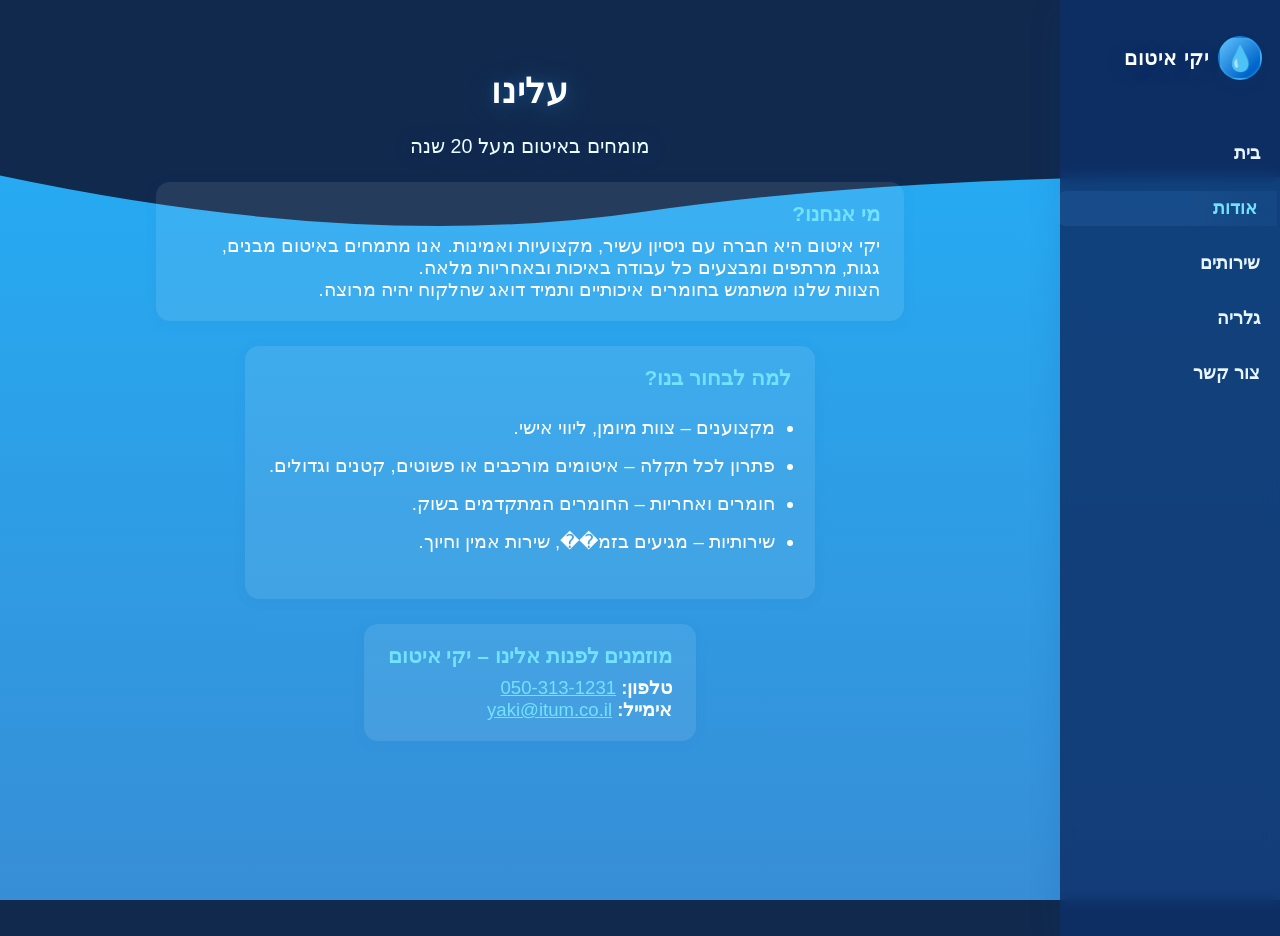
==== about.html @ 71afab2a "Add about.html for company information and contact This file contains the HTML structure and styling" ====
<!DOCTYPE html>
<html lang="he" dir="rtl">
<head>
  <meta charset="UTF-8" />
  <meta name="viewport" content="width=device-width, initial-scale=1.0" />
  <title>אודות - יקי איטום</title>
  <style>
    html,body{height:100%;}
    body {
      margin: 0;
      min-height: 100vh;
      font-family: "Segoe UI", Arial, sans-serif;
      display: flex;
      background: #11294d;
      overflow-x: hidden;
    }
    .waves-bg {position: fixed;inset: 0;width:100vw;height:100vh;z-index:0;pointer-events:none;}
    .side-menu {width:220px;background:rgba(13,48,104,0.85);backdrop-filter:blur(7px);box-shadow:0 8px 32px rgba(20,60,131,0.12);min-height:100vh;display:flex;flex-direction:column;align-items:flex-start;padding:36px 0 0 0;z-index:2;position:relative;}
    .logo-side {display:flex;align-items:center;gap:9px;color:#fff;font-size:1.25em;font-weight:bold;margin:0 0 40px 0;padding-right:18px;letter-spacing:1px;text-shadow:0 4px 23px #024a9b38;}
    .logo-icon-side{width:40px;height:40px;background:linear-gradient(135deg,#63c6ff 0%, #0066cc 80%);border-radius:50%;display:flex;align-items:center;justify-content:center;color:#fff;font-size:1.22em;border:2px solid #31bbff45;}
    .side-nav-links{list-style:none;width:100%;padding:0 0 0 6px;margin-bottom:35px;}
    .side-nav-links li{margin-bottom:20px;}
    .side-nav-links a{color:#e8f6ff;text-decoration:none;font-weight:600;font-size:1.1em;padding:7px 20px 7px 8px;border-radius:9px 0 0 9px;display:flex;align-items:center;transition:background 0.28s, color 0.24s;}
    .side-nav-links .active,.side-nav-links a:hover{color:#73e2ff;background:linear-gradient(90deg,rgba(74,157,239,0.12) 60%,rgba(74,157,239,0.06) 95%);transform:translateX(-3px);}
    .main-section{flex:1;min-height:100vh;z-index:1;display:flex;flex-direction:column;align-items:center;justify-content:flex-start;padding:0 16px;}
    h1 {
      color: #fff;
      margin: 70px 0 24px;
      font-size: 2.2em;
      font-weight: bold;
      text-shadow: 0 2px 26px #46b8f668, 0 0 7px #1892fd38;
      letter-spacing: .8px;
      position: relative;
      animation: fadeIn 1.1s;
    }
    @keyframes fadeIn {from{opacity:0;transform:translateY(40px);} to{opacity:1;transform:translateY(0);}}
    .subtitle {font-size: 1.23em; color: #eaffff; text-align: center; margin-bottom: 24px;text-shadow:0 1px 20px #0e5ec257;}
    .about-section {
      background:rgba(255,255,255,0.09);
      border-radius:14px;
      padding:20px 24px;
      margin-bottom:25px;
      box-shadow: 0 2px 14px #0e5ec210;
      max-width: 700px;
      color:#fff;
      font-size: 1.16em;
    }
    .about-section h2 { color: #73e2ff;font-size:1.13em;margin-bottom:9px;margin-top: 0; }
    @media (max-width: 1100px) {.side-menu{width:160px;}.logo-side{font-size:1em;}}
    @media (max-width: 800px) {
      body{ flex-direction: column;}
      .side-menu{position:relative;flex-direction:row;width:100vw;min-height:unset;height:66px;padding:0 12px;align-items:center;justify-content:flex-start;box-shadow:0 4px 20px #003a8033;}
      .logo-side{margin:0 13px 0 0;}
      .side-nav-links{display:flex;flex-direction:row;gap:12px;margin-bottom:0;}
      .side-nav-links li{margin-bottom:0;}
      .main-section{padding:0;}
      h1{font-size:1.3em;}
    }
  </style>
</head>
<body>
  <div class="waves-bg">
    <svg viewBox="0 0 1800 880" width="100%" height="100%" preserveAspectRatio="none">
      <defs>
        <linearGradient id="dynamicBlueGrad" x1="0" y1="0" x2="0" y2="1">
          <stop offset="0%" stop-color="#309dfd">
            <animate attributeName="stop-color" values="#309dfd;#1bb8e6;#227cf0;#309dfd" dur="8s" repeatCount="indefinite"/>
          </stop>
          <stop offset="100%" stop-color="#1767a7">
            <animate attributeName="stop-color" values="#1767a7;#52affe;#227cf0;#1767a7" dur="7s" repeatCount="indefinite"/>
          </stop>
        </linearGradient>
      </defs>
      <path d="M0,180 Q500,280 900,170 T1800,140 V880 H0 Z"
        fill="url(#dynamicBlueGrad)">
        <animate attributeName="d"
          values="M0,180 Q500,280 900,170 T1800,140 V880 H0 Z;M0,160 Q520,200 900,260 T1800,220 V880 H0 Z;M0,220 Q450,320 900,170 T1800,200 V880 H0 Z;M0,180 Q500,280 900,170 T1800,140 V880 H0 Z"
          dur="9s"
          repeatCount="indefinite" />
      </path>
    </svg>
  </div>
  <aside class="side-menu">
    <div class="logo-side">
      <div class="logo-icon-side">💧</div>
      יקי איטום
    </div>
    <ul class="side-nav-links">
      <li><a href="index.html">בית</a></li>
      <li><a href="about.html" class="active">אודות</a></li>
      <li><a href="services.html">שירותים</a></li>
      <li><a href="gallery.html">גלריה</a></li>
      <li><a href="contact.html">צור קשר</a></li>
    </ul>
  </aside>
  <main class="main-section">
      <h1>עלינו</h1>
      <div class="subtitle">מומחים באיטום מעל 20 שנה</div>
      <div class="about-section">
        <h2>מי אנחנו?</h2>
        יקי איטום היא חברה עם ניסיון עשיר, מקצועיות ואמינות. אנו מתמחים באיטום מבנים, גגות, מרתפים ומבצעים כל עבודה באיכות ובאחריות מלאה.<br>
        הצוות שלנו משתמש בחומרים איכותיים ותמיד דואג שהלקוח יהיה מרוצה.
      </div>
      <div class="about-section">
        <h2>למה לבחור בנו?</h2>
        <ul style="padding-right:16px;line-height:2.05;">
          <li>מקצוענים – צוות מיומן, ליווי אישי.</li>
          <li>פתרון לכל תקלה – איטומים מורכבים או פשוטים, קטנים וגדולים.</li>
          <li>חומרים ואחריות – החומרים המתקדמים בשוק.</li>
          <li>שירותיות – מגיעים בזמ��, שירות אמין וחיוך.</li>
        </ul>
      </div>
      <div class="about-section">
        <h2>מוזמנים לפנות אלינו – יקי איטום</h2>
        <b>טלפון:</b> <a href="tel:0503131231" style="color:#73e2ff">050-313-1231</a><br>
        <b>אימייל:</b> <a href="mailto:yaki@itum.co.il" style="color:#73e2ff">yaki@itum.co.il</a>
      </div>
  </main>
</body>
</html>
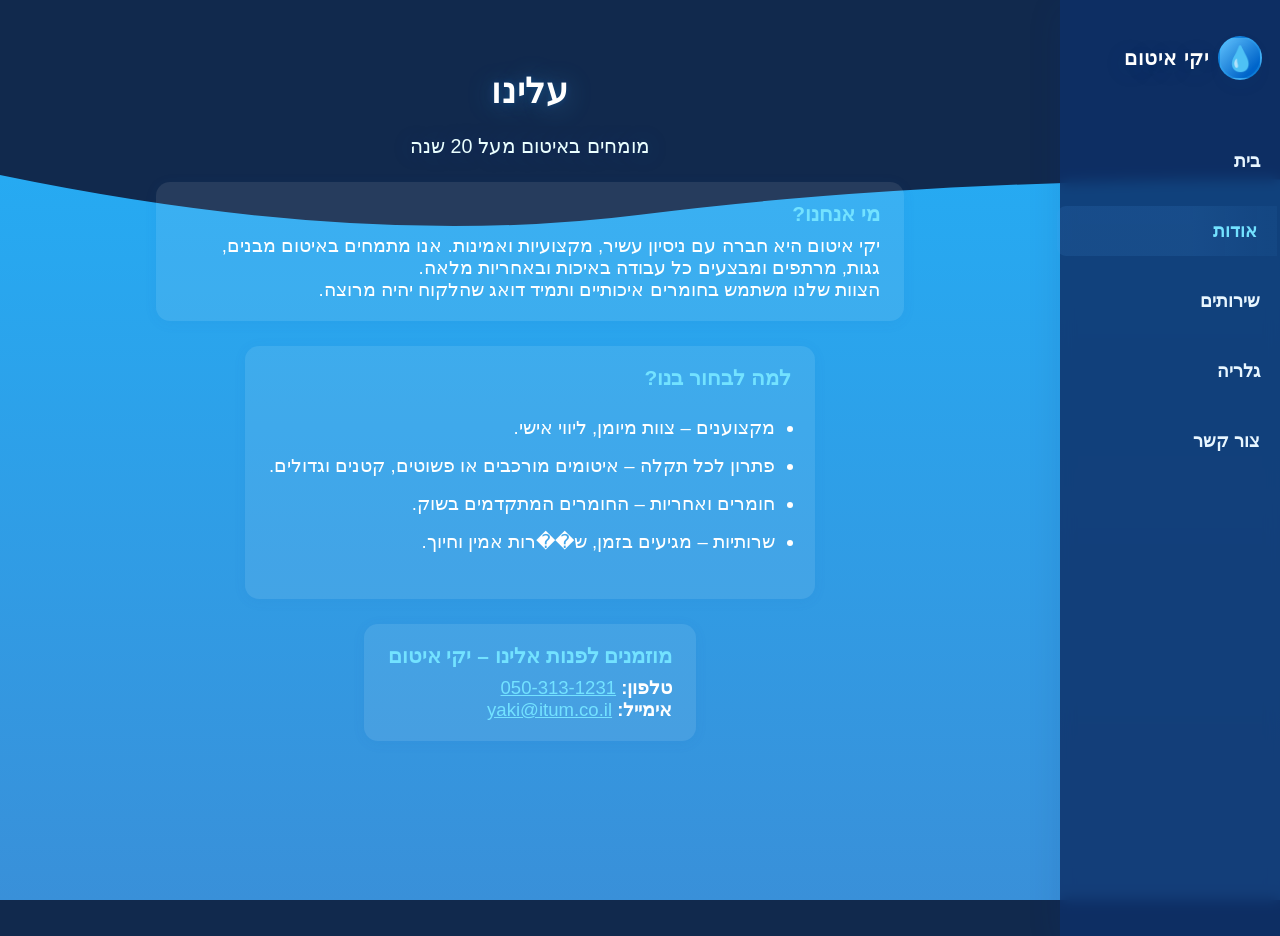
==== commit 32848730: "Refactor CSS styles for consistency and clarity" ====
--- a/about.html
+++ b/about.html
@@ -6,15 +6,8 @@
   <title>אודות - יקי איטום</title>
   <style>
     html,body{height:100%;}
-    body {
-      margin: 0;
-      min-height: 100vh;
-      font-family: "Segoe UI", Arial, sans-serif;
-      display: flex;
-      background: #11294d;
-      overflow-x: hidden;
-    }
-    .waves-bg {position: fixed;inset: 0;width:100vw;height:100vh;z-index:0;pointer-events:none;}
+    body {margin:0;min-height:100vh;font-family: "Segoe UI", Arial, sans-serif;display:flex;background:#11294d;overflow-x:hidden;}
+    .waves-bg {position:fixed;inset:0;width:100vw;height:100vh;z-index:0;pointer-events:none;}
     .side-menu {width:220px;background:rgba(13,48,104,0.85);backdrop-filter:blur(7px);box-shadow:0 8px 32px rgba(20,60,131,0.12);min-height:100vh;display:flex;flex-direction:column;align-items:flex-start;padding:36px 0 0 0;z-index:2;position:relative;}
     .logo-side {display:flex;align-items:center;gap:9px;color:#fff;font-size:1.25em;font-weight:bold;margin:0 0 40px 0;padding-right:18px;letter-spacing:1px;text-shadow:0 4px 23px #024a9b38;}
     .logo-icon-side{width:40px;height:40px;background:linear-gradient(135deg,#63c6ff 0%, #0066cc 80%);border-radius:50%;display:flex;align-items:center;justify-content:center;color:#fff;font-size:1.22em;border:2px solid #31bbff45;}
@@ -23,39 +16,14 @@
     .side-nav-links a{color:#e8f6ff;text-decoration:none;font-weight:600;font-size:1.1em;padding:7px 20px 7px 8px;border-radius:9px 0 0 9px;display:flex;align-items:center;transition:background 0.28s, color 0.24s;}
     .side-nav-links .active,.side-nav-links a:hover{color:#73e2ff;background:linear-gradient(90deg,rgba(74,157,239,0.12) 60%,rgba(74,157,239,0.06) 95%);transform:translateX(-3px);}
     .main-section{flex:1;min-height:100vh;z-index:1;display:flex;flex-direction:column;align-items:center;justify-content:flex-start;padding:0 16px;}
-    h1 {
-      color: #fff;
-      margin: 70px 0 24px;
-      font-size: 2.2em;
-      font-weight: bold;
-      text-shadow: 0 2px 26px #46b8f668, 0 0 7px #1892fd38;
-      letter-spacing: .8px;
-      position: relative;
-      animation: fadeIn 1.1s;
-    }
+    h1 {color:#fff;margin:70px 0 24px;font-size:2.2em;font-weight:bold;text-shadow:0 2px 26px #46b8f668,0 0 7px #1892fd38;letter-spacing:.8px;animation:fadeIn 1.1s;}
     @keyframes fadeIn {from{opacity:0;transform:translateY(40px);} to{opacity:1;transform:translateY(0);}}
     .subtitle {font-size: 1.23em; color: #eaffff; text-align: center; margin-bottom: 24px;text-shadow:0 1px 20px #0e5ec257;}
-    .about-section {
-      background:rgba(255,255,255,0.09);
-      border-radius:14px;
-      padding:20px 24px;
-      margin-bottom:25px;
-      box-shadow: 0 2px 14px #0e5ec210;
-      max-width: 700px;
-      color:#fff;
-      font-size: 1.16em;
-    }
+    .about-section {background:rgba(255,255,255,0.09);border-radius:14px;padding:20px 24px;margin-bottom:25px;box-shadow:0 2px 14px #0e5ec210;max-width:700px;color:#fff;font-size:1.16em;}
     .about-section h2 { color: #73e2ff;font-size:1.13em;margin-bottom:9px;margin-top: 0; }
-    @media (max-width: 1100px) {.side-menu{width:160px;}.logo-side{font-size:1em;}}
-    @media (max-width: 800px) {
-      body{ flex-direction: column;}
-      .side-menu{position:relative;flex-direction:row;width:100vw;min-height:unset;height:66px;padding:0 12px;align-items:center;justify-content:flex-start;box-shadow:0 4px 20px #003a8033;}
-      .logo-side{margin:0 13px 0 0;}
-      .side-nav-links{display:flex;flex-direction:row;gap:12px;margin-bottom:0;}
-      .side-nav-links li{margin-bottom:0;}
-      .main-section{padding:0;}
-      h1{font-size:1.3em;}
-    }
+    ul {padding-right:16px;line-height:2.05;}
+    @media (max-width:1100px){.side-menu{width:160px;}.logo-side{font-size:1em;}}
+    @media (max-width:800px){body{flex-direction:column;}.side-menu{position:relative;flex-direction:row;width:100vw;min-height:unset;height:66px;padding:0 12px;align-items:center;justify-content:flex-start;box-shadow:0 4px 20px #003a8033;}.logo-side{margin:0 13px 0 0;}.side-nav-links{display:flex;flex-direction:row;gap:12px;margin-bottom:0;}.side-nav-links li{margin-bottom:0;}.main-section{padding:0;}h1{font-size:1.3em;}}
   </style>
 </head>
 <body>
@@ -103,11 +71,11 @@
       </div>
       <div class="about-section">
         <h2>למה לבחור בנו?</h2>
-        <ul style="padding-right:16px;line-height:2.05;">
+        <ul>
           <li>מקצוענים – צוות מיומן, ליווי אישי.</li>
           <li>פתרון לכל תקלה – איטומים מורכבים או פשוטים, קטנים וגדולים.</li>
           <li>חומרים ואחריות – החומרים המתקדמים בשוק.</li>
-          <li>שירותיות – מגיעים בזמ��, שירות אמין וחיוך.</li>
+          <li>שרותיות – מגיעים בזמן, ש��רות אמין וחיוך.</li>
         </ul>
       </div>
       <div class="about-section">
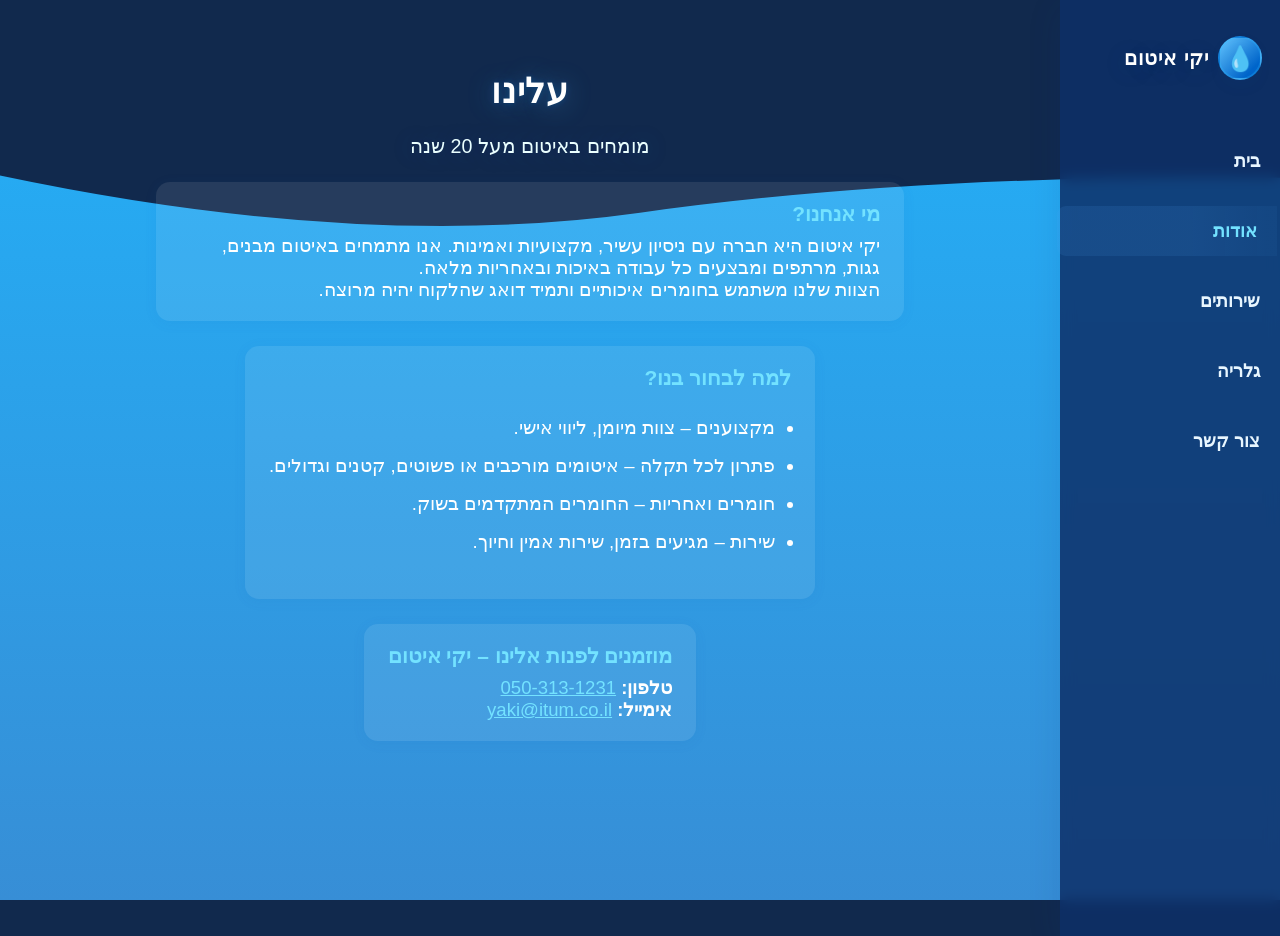
==== commit a37aa22e: "Fix typo in service description in about.html" ====
--- a/about.html
+++ b/about.html
@@ -75,7 +75,7 @@
           <li>מקצוענים – צוות מיומן, ליווי אישי.</li>
           <li>פתרון לכל תקלה – איטומים מורכבים או פשוטים, קטנים וגדולים.</li>
           <li>חומרים ואחריות – החומרים המתקדמים בשוק.</li>
-          <li>שרותיות – מגיעים בזמן, ש��רות אמין וחיוך.</li>
+          <li>שירות – מגיעים בזמן, שירות אמין וחיוך.</li>
         </ul>
       </div>
       <div class="about-section">
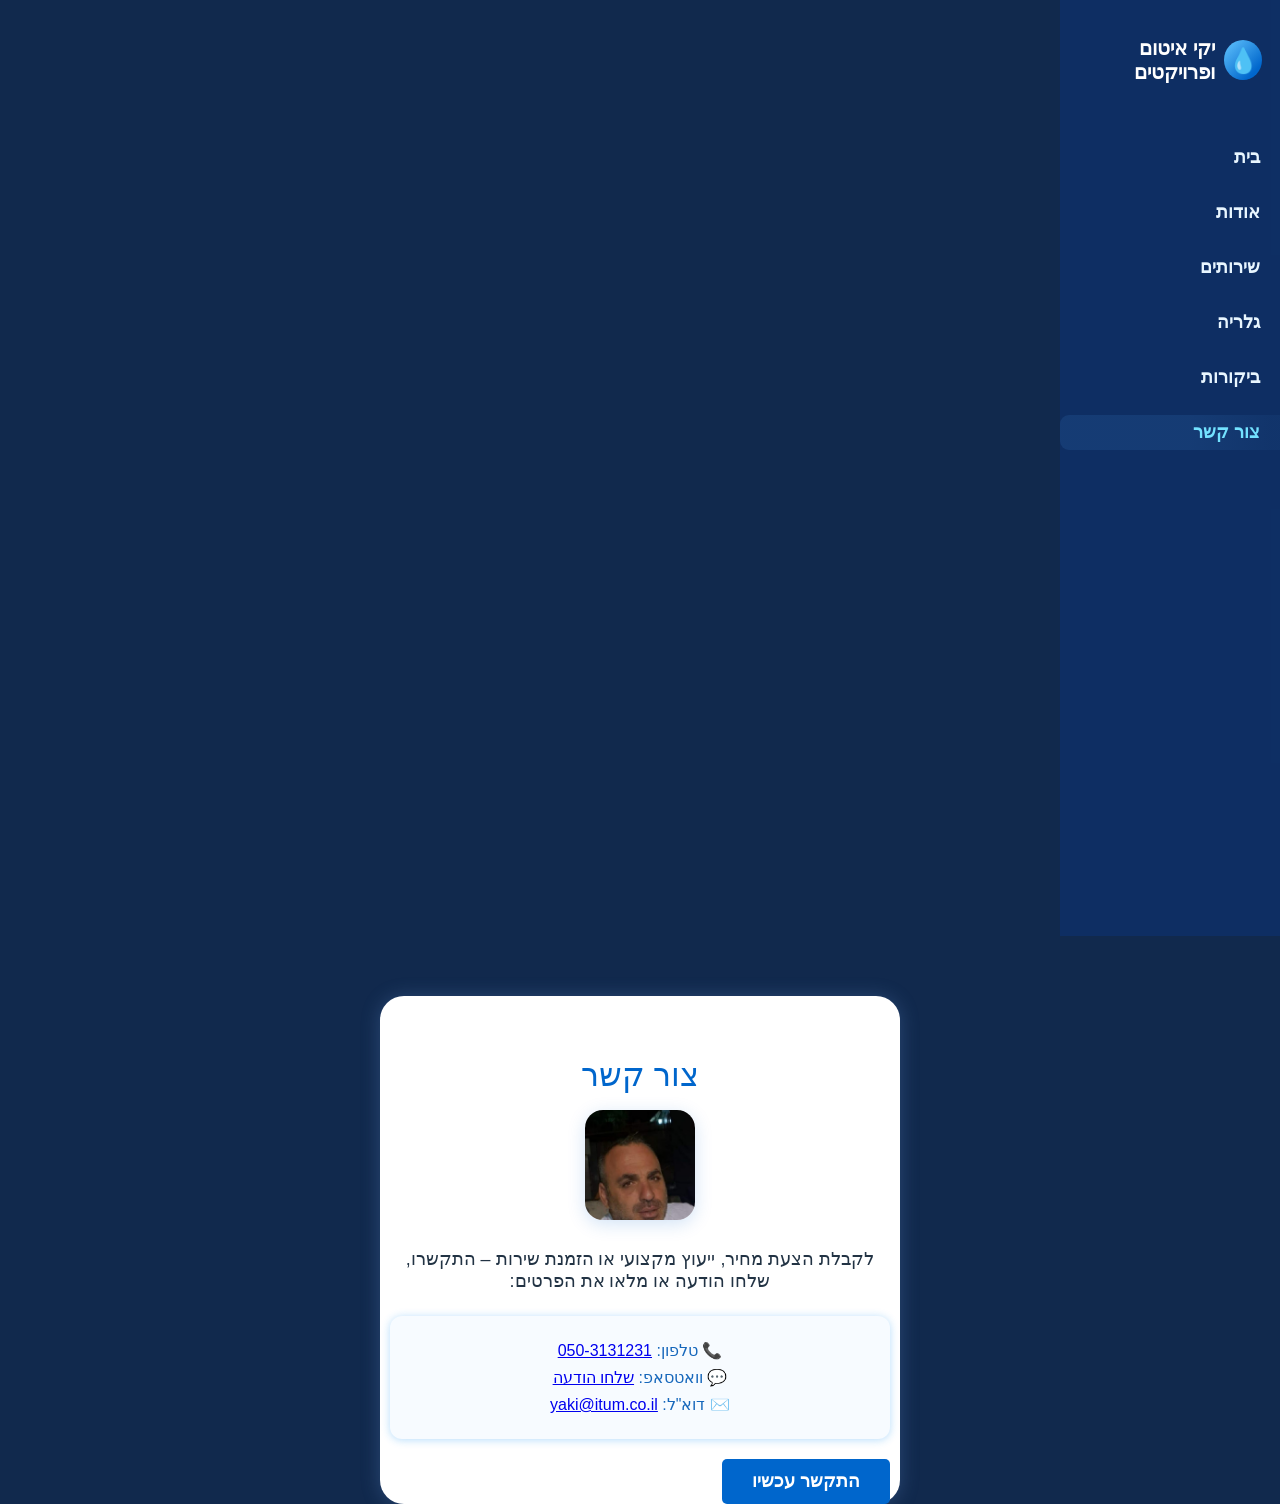
==== commit 88213bce: "Revise about page layout and content" ====
--- a/about.html
+++ b/about.html
@@ -1,88 +1,62 @@
 <!DOCTYPE html>
 <html lang="he" dir="rtl">
 <head>
-  <meta charset="UTF-8" />
-  <meta name="viewport" content="width=device-width, initial-scale=1.0" />
-  <title>אודות - יקי איטום</title>
-  <style>
-    html,body{height:100%;}
-    body {margin:0;min-height:100vh;font-family: "Segoe UI", Arial, sans-serif;display:flex;background:#11294d;overflow-x:hidden;}
-    .waves-bg {position:fixed;inset:0;width:100vw;height:100vh;z-index:0;pointer-events:none;}
-    .side-menu {width:220px;background:rgba(13,48,104,0.85);backdrop-filter:blur(7px);box-shadow:0 8px 32px rgba(20,60,131,0.12);min-height:100vh;display:flex;flex-direction:column;align-items:flex-start;padding:36px 0 0 0;z-index:2;position:relative;}
-    .logo-side {display:flex;align-items:center;gap:9px;color:#fff;font-size:1.25em;font-weight:bold;margin:0 0 40px 0;padding-right:18px;letter-spacing:1px;text-shadow:0 4px 23px #024a9b38;}
-    .logo-icon-side{width:40px;height:40px;background:linear-gradient(135deg,#63c6ff 0%, #0066cc 80%);border-radius:50%;display:flex;align-items:center;justify-content:center;color:#fff;font-size:1.22em;border:2px solid #31bbff45;}
-    .side-nav-links{list-style:none;width:100%;padding:0 0 0 6px;margin-bottom:35px;}
-    .side-nav-links li{margin-bottom:20px;}
-    .side-nav-links a{color:#e8f6ff;text-decoration:none;font-weight:600;font-size:1.1em;padding:7px 20px 7px 8px;border-radius:9px 0 0 9px;display:flex;align-items:center;transition:background 0.28s, color 0.24s;}
-    .side-nav-links .active,.side-nav-links a:hover{color:#73e2ff;background:linear-gradient(90deg,rgba(74,157,239,0.12) 60%,rgba(74,157,239,0.06) 95%);transform:translateX(-3px);}
-    .main-section{flex:1;min-height:100vh;z-index:1;display:flex;flex-direction:column;align-items:center;justify-content:flex-start;padding:0 16px;}
-    h1 {color:#fff;margin:70px 0 24px;font-size:2.2em;font-weight:bold;text-shadow:0 2px 26px #46b8f668,0 0 7px #1892fd38;letter-spacing:.8px;animation:fadeIn 1.1s;}
-    @keyframes fadeIn {from{opacity:0;transform:translateY(40px);} to{opacity:1;transform:translateY(0);}}
-    .subtitle {font-size: 1.23em; color: #eaffff; text-align: center; margin-bottom: 24px;text-shadow:0 1px 20px #0e5ec257;}
-    .about-section {background:rgba(255,255,255,0.09);border-radius:14px;padding:20px 24px;margin-bottom:25px;box-shadow:0 2px 14px #0e5ec210;max-width:700px;color:#fff;font-size:1.16em;}
-    .about-section h2 { color: #73e2ff;font-size:1.13em;margin-bottom:9px;margin-top: 0; }
-    ul {padding-right:16px;line-height:2.05;}
-    @media (max-width:1100px){.side-menu{width:160px;}.logo-side{font-size:1em;}}
-    @media (max-width:800px){body{flex-direction:column;}.side-menu{position:relative;flex-direction:row;width:100vw;min-height:unset;height:66px;padding:0 12px;align-items:center;justify-content:flex-start;box-shadow:0 4px 20px #003a8033;}.logo-side{margin:0 13px 0 0;}.side-nav-links{display:flex;flex-direction:row;gap:12px;margin-bottom:0;}.side-nav-links li{margin-bottom:0;}.main-section{padding:0;}h1{font-size:1.3em;}}
-  </style>
+    <meta charset="UTF-8" />
+    <meta name="viewport" content="width=device-width, initial-scale=1.0" />
+    <title>צור קשר - יקי איטום ופרויקטים</title>
+    <style>
+        body {margin:0; font-family:"Segoe UI",Arial,sans-serif;background:#11294d;}
+        .side-menu {width:220px;background:rgba(13,48,104,0.85);min-height:100vh;display:flex;flex-direction:column;align-items:flex-start;padding:36px 0 0 0;}
+        .logo-side {display:flex;align-items:center;gap:9px;color:#fff;font-size:1.25em;font-weight:bold;margin:0 0 40px 0;padding-right:18px;}
+        .logo-icon-side{width:40px;height:40px;background:linear-gradient(135deg,#63c6ff 0%, #0066cc 80%);border-radius:50%;display:flex;align-items:center;justify-content:center;color:#fff;font-size:1.22em;}
+        .side-nav-links{list-style:none;width:100%;padding:0 0 0 6px;margin-bottom:35px;}
+        .side-nav-links li{margin-bottom:20px;}
+        .side-nav-links a{color:#e8f6ff;text-decoration:none;font-weight:600;font-size:1.1em;padding:7px 20px 7px 8px;border-radius:9px 0 0 9px;display:flex;align-items:center;}
+        .side-nav-links .active{color:#73e2ff;background:linear-gradient(90deg,rgba(74,157,239,0.12)60%,rgba(74,157,239,0.06)95%);}
+        @media (max-width: 800px) {.side-menu{width:100vw;height:65px;flex-direction:row;align-items:center;justify-content:flex-start;}}
+        .contact-content {padding:60px 10px 0 10px;max-width:500px;margin:60px auto 0 auto;background:#fff;border-radius:24px;box-shadow:0 1px 19px #75a7e642;}
+        .contact-title {color:#0066cc;font-size:2em;text-align:center;margin-bottom:16px;}
+        .owner-image-contact {text-align:center;margin-bottom:24px;}
+        .owner-image-contact img {width:110px;height:110px;border-radius:18px;object-fit:cover;box-shadow:0 4px 18px rgba(0,102,204,0.18);}
+        .contact-desc {font-size:1.12em;color:#234;text-align:center;margin-bottom:24px;}
+        .contact-info {background: #f7fbff;border-radius:12px;padding:17px;box-shadow:0 1px 8px #2097f253;text-align:center;}
+        .contact-info p {margin:8px 0;color:#1667bb;}
+        .hero-btn {background:#0066cc;color:#fff;padding:12px 30px;border-radius:5px;border:none;font-size:1.1em;text-decoration:none;font-weight:bold;margin:20px auto 0 auto;cursor:pointer;transition:background 0.3s;display:inline-block;}
+        .hero-btn:hover {background:#0052a3;}
+    </style>
 </head>
 <body>
-  <div class="waves-bg">
-    <svg viewBox="0 0 1800 880" width="100%" height="100%" preserveAspectRatio="none">
-      <defs>
-        <linearGradient id="dynamicBlueGrad" x1="0" y1="0" x2="0" y2="1">
-          <stop offset="0%" stop-color="#309dfd">
-            <animate attributeName="stop-color" values="#309dfd;#1bb8e6;#227cf0;#309dfd" dur="8s" repeatCount="indefinite"/>
-          </stop>
-          <stop offset="100%" stop-color="#1767a7">
-            <animate attributeName="stop-color" values="#1767a7;#52affe;#227cf0;#1767a7" dur="7s" repeatCount="indefinite"/>
-          </stop>
-        </linearGradient>
-      </defs>
-      <path d="M0,180 Q500,280 900,170 T1800,140 V880 H0 Z"
-        fill="url(#dynamicBlueGrad)">
-        <animate attributeName="d"
-          values="M0,180 Q500,280 900,170 T1800,140 V880 H0 Z;M0,160 Q520,200 900,260 T1800,220 V880 H0 Z;M0,220 Q450,320 900,170 T1800,200 V880 H0 Z;M0,180 Q500,280 900,170 T1800,140 V880 H0 Z"
-          dur="9s"
-          repeatCount="indefinite" />
-      </path>
-    </svg>
-  </div>
-  <aside class="side-menu">
-    <div class="logo-side">
-      <div class="logo-icon-side">💧</div>
-      יקי איטום
-    </div>
-    <ul class="side-nav-links">
-      <li><a href="index.html">בית</a></li>
-      <li><a href="about.html" class="active">אודות</a></li>
-      <li><a href="services.html">שירותים</a></li>
-      <li><a href="gallery.html">גלריה</a></li>
-      <li><a href="contact.html">צור קשר</a></li>
-    </ul>
-  </aside>
-  <main class="main-section">
-      <h1>עלינו</h1>
-      <div class="subtitle">מומחים באיטום מעל 20 שנה</div>
-      <div class="about-section">
-        <h2>מי אנחנו?</h2>
-        יקי איטום היא חברה עם ניסיון עשיר, מקצועיות ואמינות. אנו מתמחים באיטום מבנים, גגות, מרתפים ומבצעים כל עבודה באיכות ובאחריות מלאה.<br>
-        הצוות שלנו משתמש בחומרים איכותיים ותמיד דואג שהלקוח יהיה מרוצה.
-      </div>
-      <div class="about-section">
-        <h2>למה לבחור בנו?</h2>
-        <ul>
-          <li>מקצוענים – צוות מיומן, ליווי אישי.</li>
-          <li>פתרון לכל תקלה – איטומים מורכבים או פשוטים, קטנים וגדולים.</li>
-          <li>חומרים ואחריות – החומרים המתקדמים בשוק.</li>
-          <li>שירות – מגיעים בזמן, שירות אמין וחיוך.</li>
+    <aside class="side-menu">
+        <div class="logo-side">
+            <div class="logo-icon-side">💧</div>
+            יקי איטום ופרויקטים
+        </div>
+        <ul class="side-nav-links">
+            <li><a href="index.html">בית</a></li>
+            <li><a href="about.html">אודות</a></li>
+            <li><a href="services.html">שירותים</a></li>
+            <li><a href="gallery.html">גלריה</a></li>
+            <li><a href="reviews.html">ביקורות</a></li>
+            <li><a href="contact.html" class="active">צור קשר</a></li>
         </ul>
-      </div>
-      <div class="about-section">
-        <h2>מוזמנים לפנות אלינו – יקי איטום</h2>
-        <b>טלפון:</b> <a href="tel:0503131231" style="color:#73e2ff">050-313-1231</a><br>
-        <b>אימייל:</b> <a href="mailto:yaki@itum.co.il" style="color:#73e2ff">yaki@itum.co.il</a>
-      </div>
-  </main>
+    </aside>
+    <main>
+        <div class="contact-content">
+            <div class="contact-title">צור קשר</div>
+            <div class="owner-image-contact">
+                <img src="media/271a74fa-0d39-4060-9259-95fe3561b1ab.jpg" alt="בעל העסק"/>
+            </div>
+            <div class="contact-desc">
+                לקבלת הצעת מחיר, ייעוץ מקצועי או הזמנת שירות –  
+                התקשרו, שלחו הודעה או מלאו את הפרטים:
+            </div>
+            <div class="contact-info">
+                <p>📞 טלפון: <a href="tel:+972503131231">050-3131231</a></p>
+                <p>💬 וואטסאפ: <a href="https://wa.me/972503131231" target="_blank">שלחו הודעה</a></p>
+                <p>✉️ דוא"ל: <a href="mailto:yaki@itum.co.il">yaki@itum.co.il</a></p>
+            </div>
+            <a href="tel:+972503131231" class="hero-btn">התקשר עכשיו</a>
+        </div>
+    </main>
 </body>
 </html>
